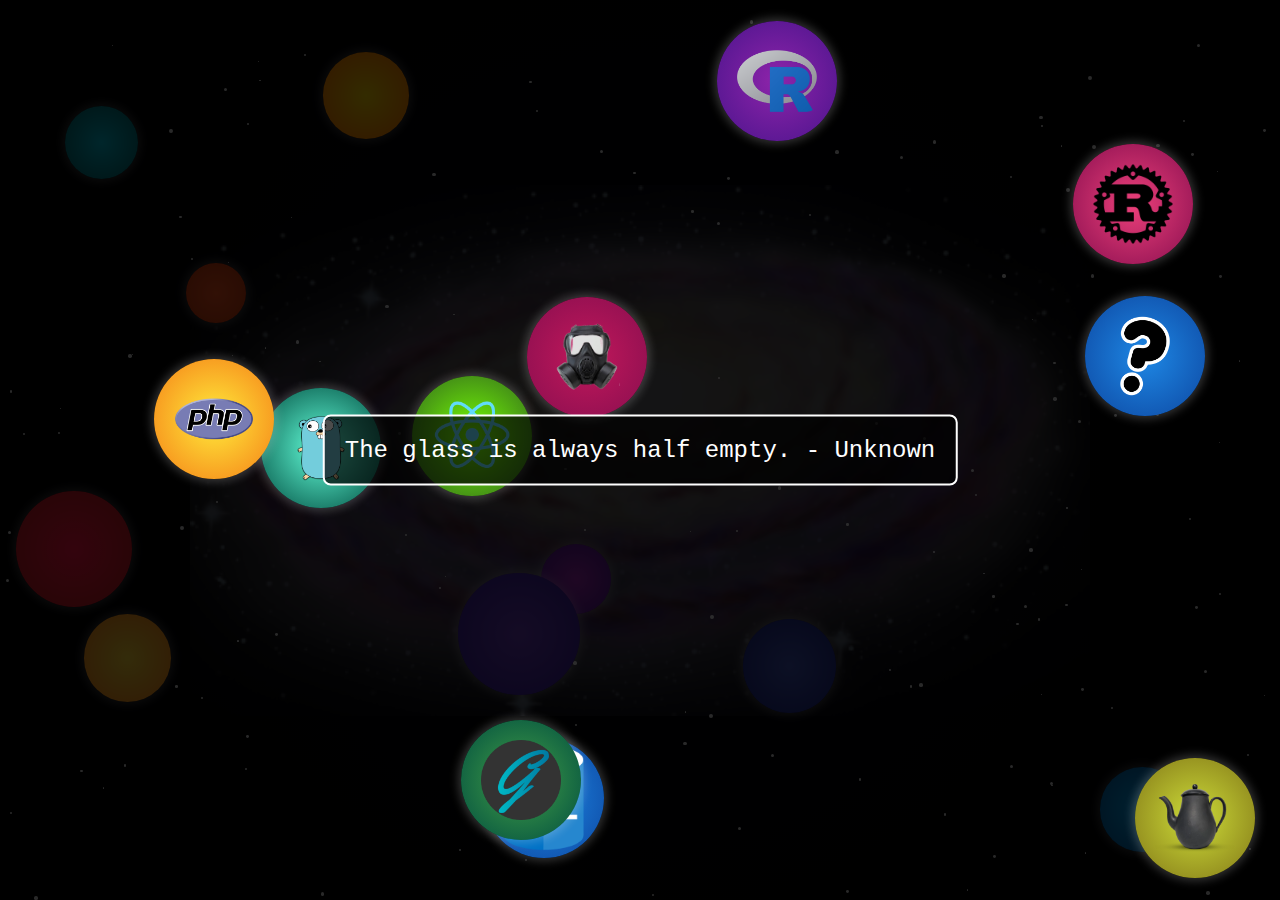
==== index.html @ 1aac07da "changed "test file" to "index"" ====
<!DOCTYPE html>
<html lang="en">
<head>
    <meta charset="UTF-8">
    <meta name="viewport" content="width=device-width, initial-scale=1.0">
    <title>showcase</title>
    <link rel="stylesheet" href="first_page.css">
</head>
<body>
    <div class="space-background">
        <div id="stars"></div> <!-- container for the stars in the background -->

        <!-- other celestial bodies  -->
        <div class="celestial-bodies"></div>

        <!-- just a galaxy -->
        <div id="galaxies"></div> <!-- add the galaxy; originally was galaxies but it was too cluttered -->
    </div>

    <!-- quote generator is here-->
    <div id="quote-container">
        <div id = "quote-display">
            <p>>[insert quote]</p>
        </div>
    </div>

    <div class="floating-images">
        <a href="pages/tea_page.html" target="_blank">
            <img src="images/tea_pot.png" alt="Tea Pot" class="floating-image">
        </a>
        <a href="pages/cosplay_page.html" target="_blank">
            <img src="images/cosplay_image.png" alt="Cosplay" class="floating-image">
        </a>
        <a href="pages/rust.html" target="_blank">
            <img src="images/rust.png" alt="Rust" class="floating-image">
        </a>
        <a href="test_file.html" target="_blank">
            <img src="images/SQL.png" alt="SQL" class="floating-image">
        </a>
        <a href="test_file.html" target="_blank">
            <img src="images/R.png" alt="R" class="floating-image">
        </a>
        <a href="test_file.html" target="_blank">
            <img src="images/golang.png" alt="golang" class="floating-image">
        </a>
        <a href="pages/reactjs_page.html" target="_blank">
            <img src="images/reactjs.png" alt="reactjs" class="floating-image">
        </a>
        <a href="pages/php_page.html" target="_blank">
            <img src="images/php.png" alt="PHP" class="floating-image">
        </a>
        <a href="pages/question_page.html" target="_blank">
            <img src="images/question.png" alt="questions?" class="floating-image">
        </a>
        <a href="test_file.html" target="_blank">
            <img src="images/ghostbsd.png" alt="questions?" class="floating-image">
        </a>
    </div>

    <script src="js/intro_page.js"></script>
</body>
</html>
---- first_page.css ----
* {
    margin: 0;
    padding: 0;
    box-sizing: border-box;
}

.space-background {
    position: relative;
    width: 100%;
    height: 100vh;
    background: radial-gradient(circle, #000010, #000005, #000);
    overflow: hidden;
    z-index: 1;
}


.space-background::after {
    content: '';
    position: absolute;
    top: 0;
    left: 0;
    width: 100%;
    height: 100%;
    background: rgba(0, 0, 0, 0.8); 
    pointer-events: none;
    z-index: 3; 
}

/* Stars */
#stars {
    position: absolute;
    top: 0;
    left: 0;
    width: 100%;
    height: 100%;
    z-index: 2; 
    pointer-events: none;
}

.star {
    position: absolute;
    background-color: white;
    border-radius: 50%;
    opacity: 0.8;
    animation: glimmer 5s infinite alternate ease-in-out;
}


@keyframes glimmer {
    0% {
        opacity: 0.6;
        transform: scale(1);
    }
    100% {
        opacity: 1;
        transform: scale(1.2);
    }
}


#quote-container {
    position: absolute;
    top: 50%;
    left: 50%;
    transform: translate(-50%, -50%);
    text-align: center;
    z-index: 4;
}

#quote-display {
    font-family: 'Courier New', Courier, monospace;
    font-size: 24px;
    color: white;
    padding: 20px;
    border: 2px solid white;
    border-radius: 8px;
    background-color: rgba(0, 0, 0, 0.7); 
    cursor: pointer;
    display: flex;
    flex-direction: column; 
    align-items: center;
    text-align: center;
}


#quote-display p {
    margin-bottom: 15px; 
}

#quote-display h6 {
    font-size: 18px; 
    margin-top: 0; 
    color: white;
}



.floating-images a img {
    position: absolute;
    width: 80px; 
    height: auto;
    border-radius: 10px;
    cursor: pointer;
    transition: transform 0.3s ease, filter 0.3s ease;
}


.floating-images a img:hover {
    transform: scale(1.2);
    filter: brightness(1.5);
}

.celestial-bodies {
    position: absolute;
    top: 0;
    left: 0;
    width: 100%;
    height: 100%;
    z-index: 2;
    pointer-events: none;
}

/* the planets */
.planet {
    position: absolute;
    border-radius: 50%;
    box-shadow: 0 0 10px 3px rgba(255, 255, 255, 0.2); /* Subtle glow */
    animation: floatPlanet 12s infinite alternate ease-in-out;
    z-index: 3;
}

/* galaxy id */
#galaxies {
    position: relative;
    width: 100%;
    height: 100%;
    z-index: 1;
}

.galaxy {
    transform-origin: top center;
    background-repeat: no-repeat;
    background-position: center;
    pointer-events: none; 
    opacity: 0.4;
}

/* various animations */

/* used for a generic float */
@keyframes float {
    0%, 100% {
        transform: translateY(-20px);
    }
    50% {
        transform: translateY(20px);
    }
}

/* floating for the planets */
@keyframes floatPlanet {
    0%, 100% {
        transform: translateY(-20px);
    }
    50% {
        transform: translateY(20px);
    }
}

@keyframes floatLargeGalaxy {
    0%, 100% {
        transform: translate(-50%, -50%) scale(1); /* Centered, original size */
    }
    50% {
        transform: translate(-50%, -50%) scale(1.1); /* Slightly larger */
    }
}
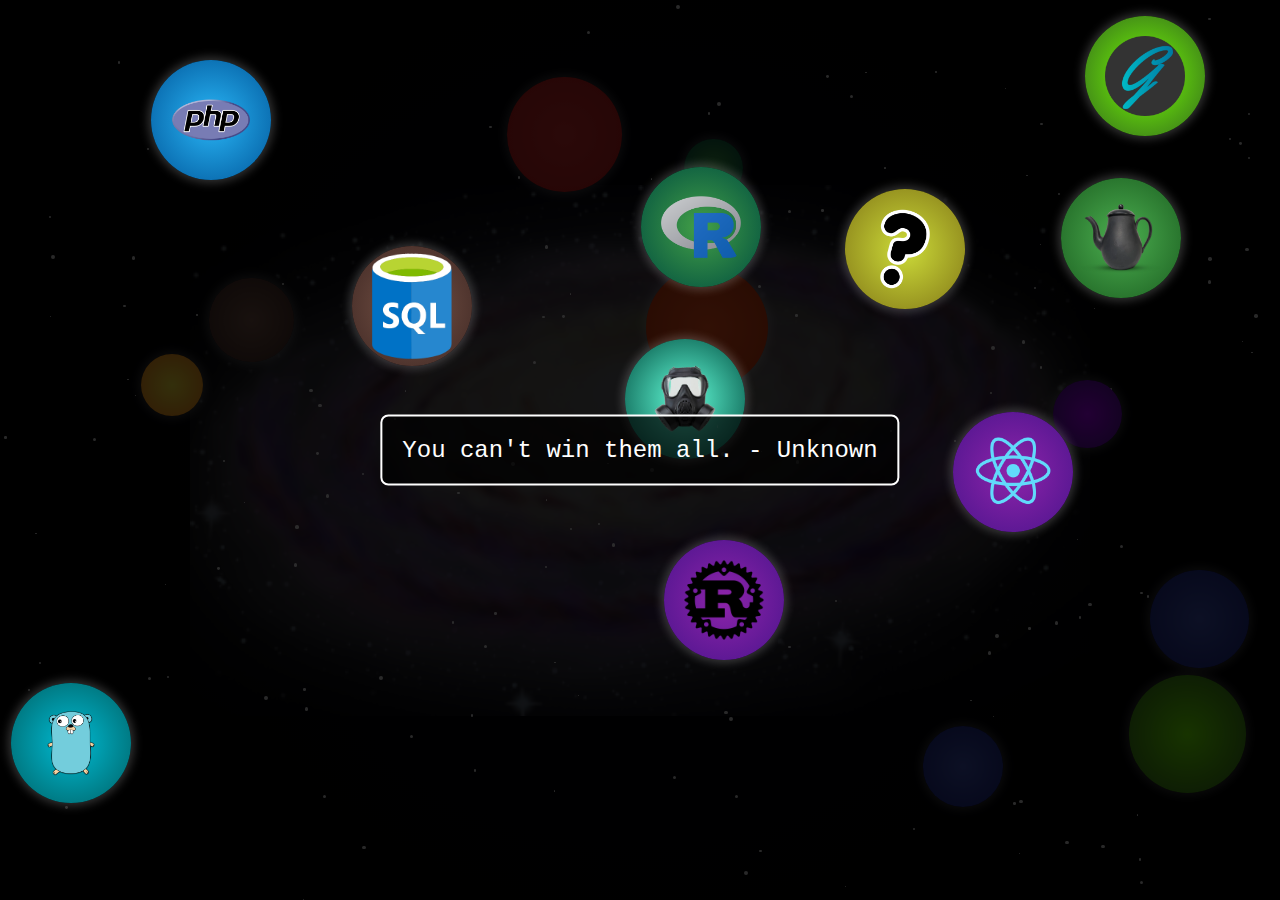
==== commit 416c99cc: "fixed some things" ====
--- a/index.html
+++ b/index.html
@@ -34,13 +34,13 @@
         <a href="pages/rust.html" target="_blank">
             <img src="images/rust.png" alt="Rust" class="floating-image">
         </a>
-        <a href="test_file.html" target="_blank">
+        <a href="index.html" target="_blank">
             <img src="images/SQL.png" alt="SQL" class="floating-image">
         </a>
-        <a href="test_file.html" target="_blank">
+        <a href="index.html" target="_blank">
             <img src="images/R.png" alt="R" class="floating-image">
         </a>
-        <a href="test_file.html" target="_blank">
+        <a href="index.html" target="_blank">
             <img src="images/golang.png" alt="golang" class="floating-image">
         </a>
         <a href="pages/reactjs_page.html" target="_blank">
@@ -52,7 +52,7 @@
         <a href="pages/question_page.html" target="_blank">
             <img src="images/question.png" alt="questions?" class="floating-image">
         </a>
-        <a href="test_file.html" target="_blank">
+        <a href="index.html" target="_blank">
             <img src="images/ghostbsd.png" alt="questions?" class="floating-image">
         </a>
     </div>
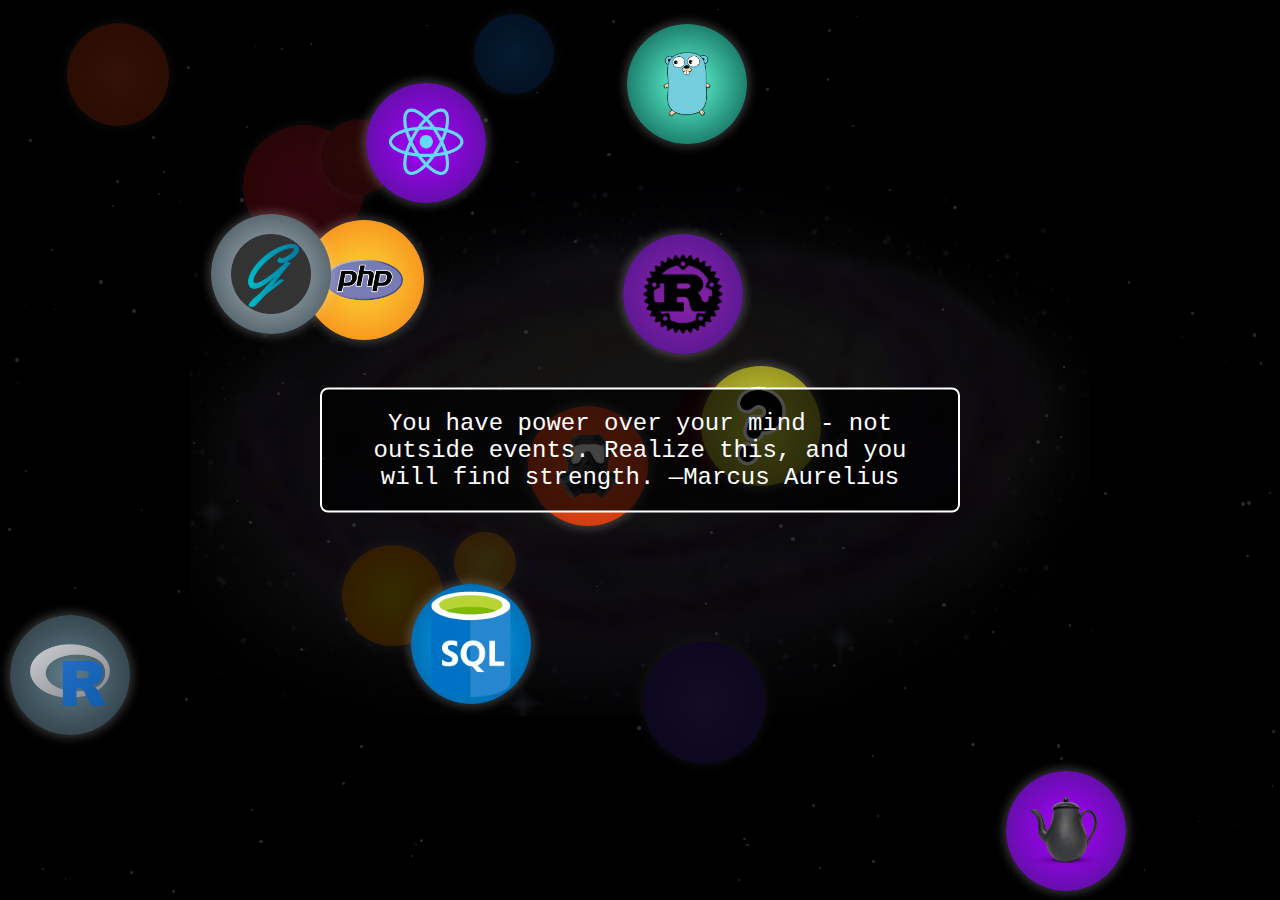
==== commit 2e9de5bc: "added a ghostbsd page to record my thoughts" ====
--- a/index.html
+++ b/index.html
@@ -52,7 +52,7 @@
         <a href="pages/question_page.html" target="_blank">
             <img src="images/question.png" alt="questions?" class="floating-image">
         </a>
-        <a href="index.html" target="_blank">
+        <a href="./pages/ghostbsd_page.html" target="_blank">
             <img src="images/ghostbsd.png" alt="questions?" class="floating-image">
         </a>
     </div>
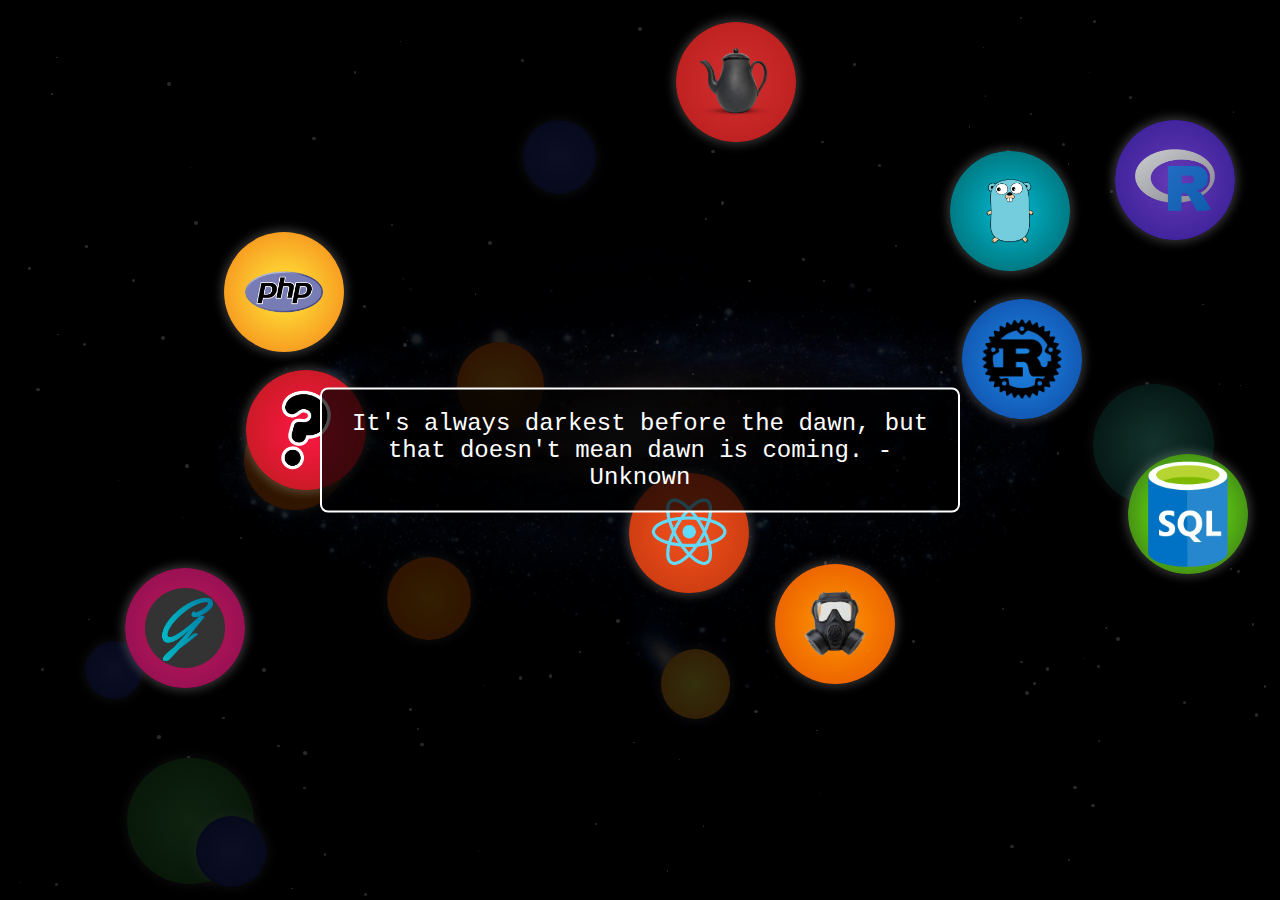
==== commit b4afefa2: "fixed images and added icons" ====
--- a/index.html
+++ b/index.html
@@ -4,6 +4,7 @@
     <meta charset="UTF-8">
     <meta name="viewport" content="width=device-width, initial-scale=1.0">
     <title>showcase</title>
+    <link rel="icon" href="images/galaxy.ico">
     <link rel="stylesheet" href="first_page.css">
 </head>
 <body>
--- a/first_page.css
+++ b/first_page.css
@@ -177,3 +177,19 @@
     }
 }
 
+/* subtle shining effect for the galaxy */
+@keyframes shineEffect {
+    0% {
+        opacity: 0.6;
+        filter: brightness(70%);
+    }
+    50% {
+        opacity: 0.8;
+        filter: brightness(80%);
+    }
+    100% {
+        opacity: 0.6;
+        filter: brightness(70%);
+    }
+}
+
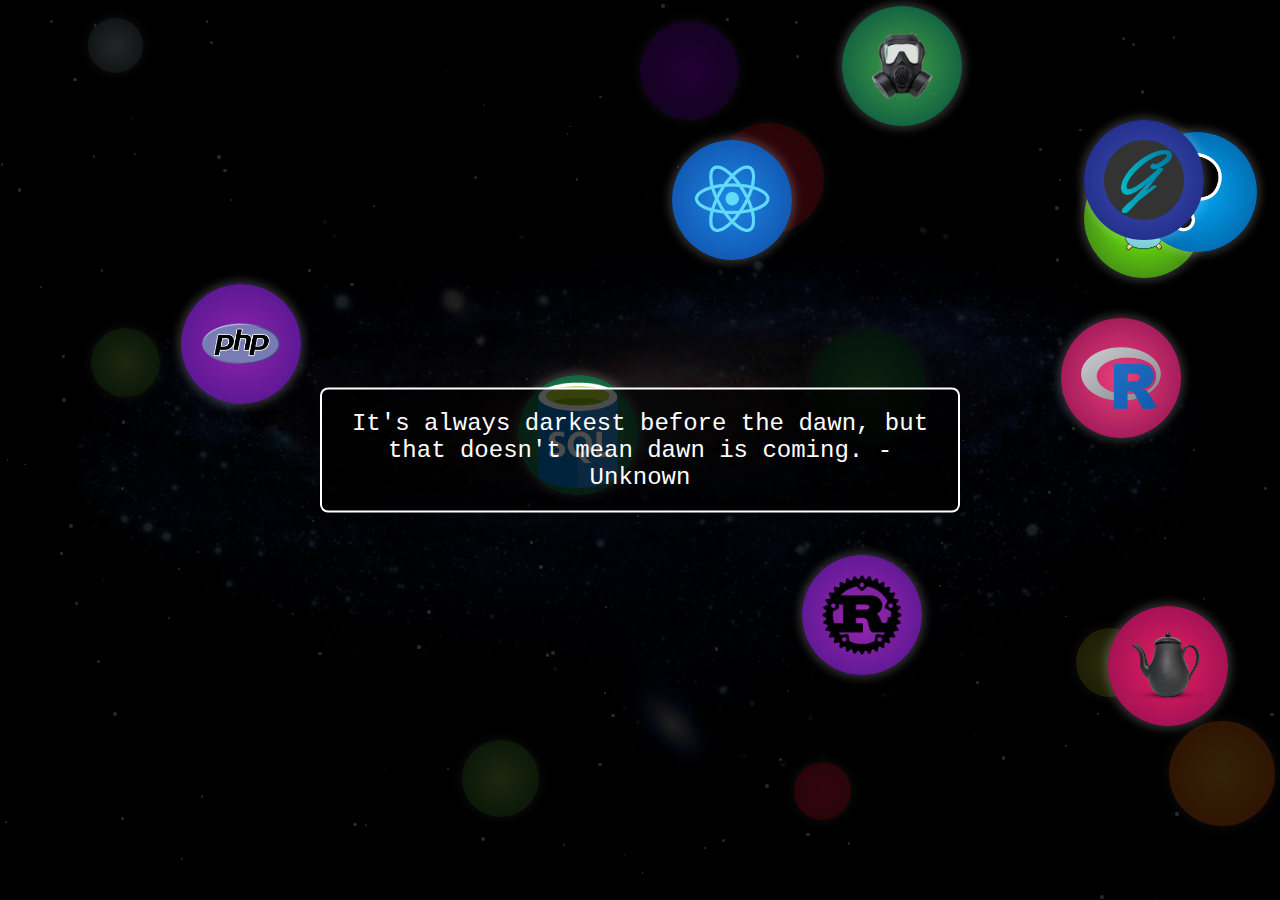
==== commit 43196eee: "added some textures and fixed some other misc things" ====
--- a/index.html
+++ b/index.html
@@ -29,7 +29,7 @@
         <a href="pages/tea_page.html" target="_blank">
             <img src="images/tea_pot.png" alt="Tea Pot" class="floating-image">
         </a>
-        <a href="pages/cosplay_page.html" target="_blank">
+        <a href="index.html" target="_blank">
             <img src="images/cosplay_image.png" alt="Cosplay" class="floating-image">
         </a>
         <a href="pages/rust.html" target="_blank">
